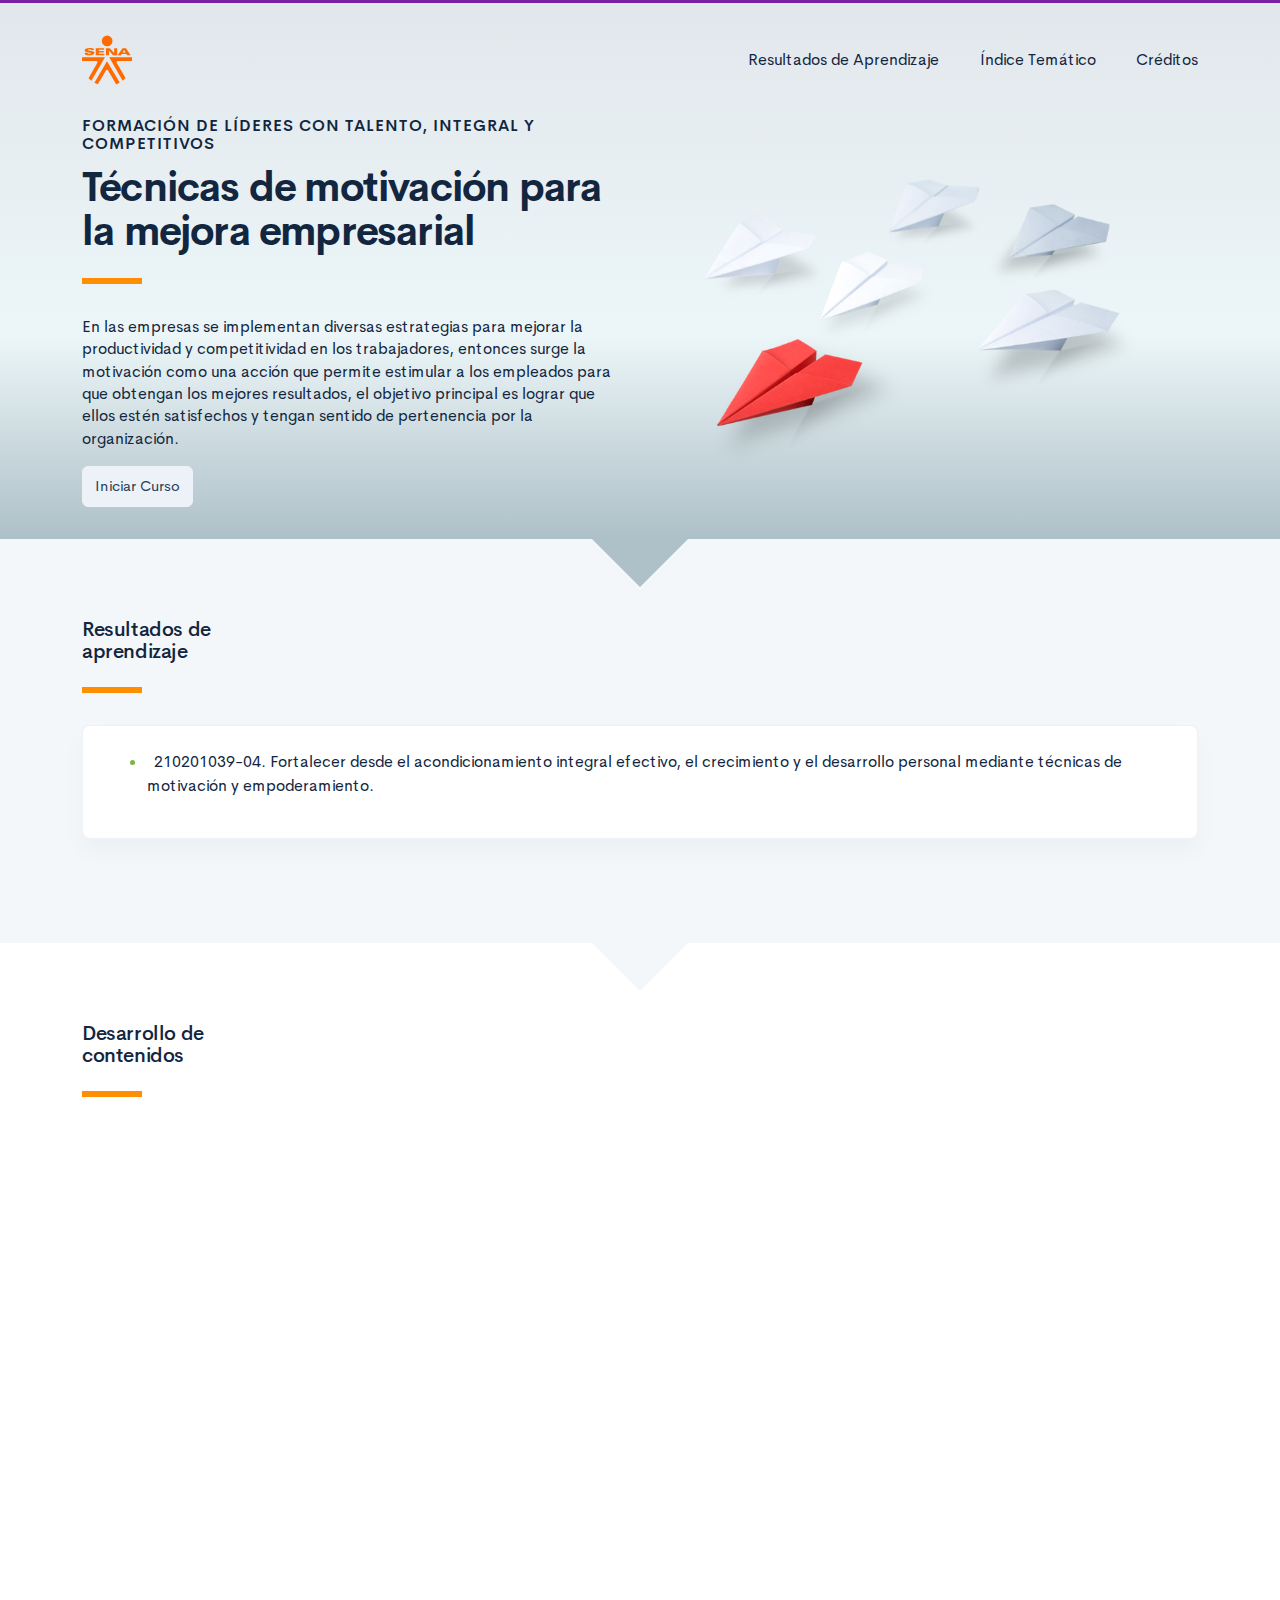
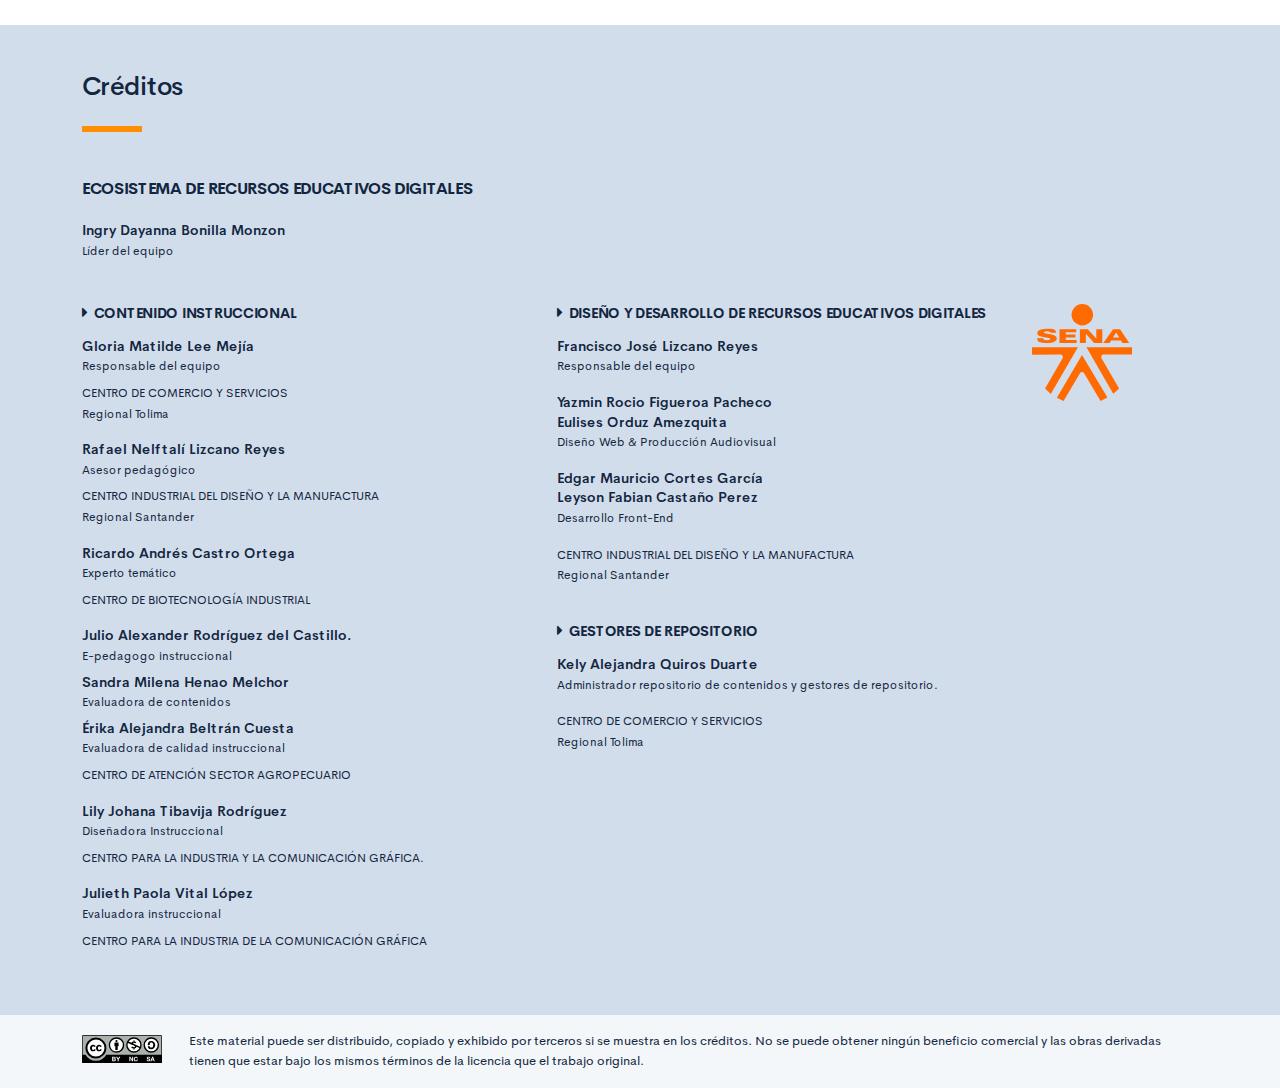
==== public/index.html @ 886fe244 "Carga de contenido material 4" ====
<!DOCTYPE html>
<html lang="es">
    <head>
        <meta charset="UTF-8">
        <meta name="viewport" content="width=device-width, user-scalable=no, initial-scale=1.0, maximum-scale=1.0, minimum-scale=1.0">
        <title>Técnicas de motivación para la mejora empresarial </title>
        <meta meta name="description" content="En las empresas se implementan diversas estrategias para mejorar la productividad y competitividad en los trabajadores, entonces surge la motivación como una acción que permite estimular a los empleados para que obtengan los mejores resultados, el objetivo principal es lograr que ellos estén satisfechos y tengan sentido de pertenencia por la organización.">
        <link rel="icon" type="image/svg+xml" href="assets/images/logos/senaLogo.svg">
        <link rel="stylesheet" href="assets/fonts/feather/feather.css">
        <link rel="stylesheet" href="assets/fonts/fontawesome/css/font-awesome.css">
        <link href="assets/css/fancybox.css" rel="stylesheet">
        <link href="assets/css/animate.css" rel="stylesheet">
        <link rel="stylesheet" href="assets/css/main.css">
    </head>
    <body class="page-header-textura" id="page-home">
        <header class="curso-presentacion page-header" id="CursoPresentacion">
            <div class="page-textura">
                <div class="container">
                    <div class="curso-topbar"><a class="curso-topbar__logo"><svg xmlns="http://www.w3.org/2000/svg" width="168.273" height="164.177" viewBox="0 0 168.273 164.177">
                                <path id="SENA_LOGO" data-name="SENA LOGO" d="M85.349,1a18.09,18.09,0,1,0,18.09,18.09h0A18.1,18.1,0,0,0,85.349,1ZM25.617,42.983a33.722,33.722,0,0,0-9.386,1.024,11.156,11.156,0,0,0-5.12,2.56A5.346,5.346,0,0,0,10.086,52.2c.683,1.707,2.56,2.9,4.608,3.584,4.437,1.536,9.386,1.877,13.994,2.731a5.1,5.1,0,0,1,2.389,1.024,1.369,1.369,0,0,1-.683,2.048,9.146,9.146,0,0,1-5.291.683A8.354,8.354,0,0,1,20.5,61.244a1.962,1.962,0,0,1-.853-2.389H9.233A7.663,7.663,0,0,0,10.6,63.463a7.59,7.59,0,0,0,4.267,2.389A28.541,28.541,0,0,0,23.4,66.876,52.426,52.426,0,0,0,35,66.023a11.043,11.043,0,0,0,5.8-2.9,5.358,5.358,0,0,0-1.365-8.533,21.267,21.267,0,0,0-5.8-2.048c-3.072-.683-5.973-1.024-9.045-1.536a9.114,9.114,0,0,1-3.072-.853,1.226,1.226,0,0,1,0-2.219,9.369,9.369,0,0,1,4.437-.683,10.554,10.554,0,0,1,4.608.853A1.877,1.877,0,0,1,31.59,49.81h9.9a5.669,5.669,0,0,0-1.195-3.584A8.875,8.875,0,0,0,35.515,43.5c-3.584-.341-6.827-.512-9.9-.512Zm21.333.683V67.217H75.792V62.1H57.531V57.489H73.744V52.54H57.531V48.786H75.109v-5.12Zm47.615,0H81.253V67.217H91.322V51.346l13.824,15.872h13.824V43.666H108.9v15.7Zm42.495,0L120.676,67.217h10.581l2.56-4.267H150.2l2.389,4.267h11.776l-15.53-23.551ZM142.35,49.3l5.12,8.533h-10.41ZM.7,74.044l.171,12.8L49,86.673c2.389.512,3.925,2.048,3.413,5.8l-29.7,51.711,9.557,9.045L78.01,74.044Zm91.646,0L137.4,152.89l9.9-8.874L117.433,92.3c-.512-3.584.853-5.291,3.413-5.8l48.127.171V74.044ZM84.837,87.185,42.512,159.546l11.264,5.461,28.159-47.615a4.283,4.283,0,0,1,2.9-1.195,4.681,4.681,0,0,1,3.072,1.195l28.159,47.786,11.605-5.973Z" transform="translate(-0.7 -1)" fill="#FF6B00" />
                            </svg>
                        </a><a class="curso-topbar__menubar collapsed btn-menu-responsive" data-toggle="collapse" href="#curso-topbar__nav" aria-expanded="false"><span></span><span></span><span></span></a>
                        <nav class="curso-topbar__nav collapse show d-none d-md-block" id="curso-topbar__nav">
                            <ul class="curso-topbar__list">
                                <li class="curso-topbar__item"><a class="curso-topbar__link" href="#ResultadosAprendizaje"><span class="text-primary">Resultados de Aprendizaje</span></a></li>
                                <li class="curso-topbar__item"><a class="curso-topbar__link" href="#IndiceTematico"><span class="text-primary">Índice Temático</span></a></li>
                                <li class="curso-topbar__item"><a class="curso-topbar__link" href="#Creditos"><span class="text-primary">Créditos</span></a></li>
                            </ul>
                        </nav>
                    </div>
                    <!--include includes/page-home_header.pug                -->
                    <div class="curso-portada">
                        <div class="row align-items-center">
                            <div class="col-12 col-lg-6">
                                <h3 class="curso-subtitulo" id="curso-titulo-componente">Formación de líderes con talento, integral y competitivos</h3>
                                <h1 class="curso-titulo" id="curso-titulo-tema">Técnicas de motivación para la mejora empresarial </h1>
                                <div class="brand-line-primary"></div>
                                <p class="curso-descripcion">En las empresas se implementan diversas estrategias para mejorar la productividad y competitividad en los trabajadores, entonces surge la motivación como una acción que permite estimular a los empleados para que obtengan los mejores resultados, el objetivo principal es lograr que ellos estén satisfechos y tengan sentido de pertenencia por la organización. </p><a class="curso-btn-iniciar btn btn-light" href="main.html"><span>Iniciar Curso</span></a>
                            </div>
                            <div class="col-12 col-lg-6 text-center">
                                <div class="d-none d-lg-block"><img class="curso-imagen" src="assets/images/header/header_media.svg" /></div>
                            </div>
                        </div>
                    </div>
                </div>
            </div>
        </header>
        <section class="curso-resultados section bg-base-light" id="ResultadosAprendizaje">
            <div class="container">
                <h2> Resultados de <br>aprendizaje</h2>
                <div class="brand-line-primary"></div>
                <div class="card resultado-item">
                    <div class="card-body">
                        <ul class="bg-color-dark">
                            <li> <span>210201039-04. Fortalecer desde el acondicionamiento integral efectivo, el crecimiento y el desarrollo personal mediante técnicas de motivación y empoderamiento.</span></li>
                        </ul>
                    </div>
                </div>
            </div>
        </section>
        <section class="curso-indice-tematico section" id="IndiceTematico">
            <div class="container">
                <h2>Desarrollo de <br>contenidos</h2>
                <div class="brand-line-primary"></div>
                <div class="row justify-content-center">
                    <div class="col-12 col-sm-10">
                        <div class="card wow flipInX" data-wow-delay=".4s">
                            <div class="card-body">
                                <ul class="list-group list-group-flush list my-n3 nav-temas">
                                    <li class="list-group-item nav-tema-item">
                                        <div class="row align-items-center">
                                            <div class="col-auto">
                                                <div class="avatar avatar-sm"><span class="nav-tema-item__icon avatar-title font-size-lg bg-secondary-soft rounded-circle text-primary font-weight-bold"> <i class="fa fa-play"></i></span></div>
                                            </div>
                                            <div class="col ml-n2"><span class="nav-tema-item__titulo"> <a href="main.html#page/introduccion/">Introducción</a></span></div>
                                            <div class="col-auto"> <a class="btn btn-light nav-tema-item__btn" href="main.html#page/introduccion/">Ver más</a></div>
                                        </div>
                                    </li>
                                    <li class="list-group-item nav-tema-item">
                                        <div class="row align-items-center">
                                            <div class="col-auto">
                                                <div class="avatar avatar-sm"><span class="nav-tema-item__icon avatar-title font-size-lg bg-secondary-soft rounded-circle text-primary font-weight-bold">1</span></div>
                                            </div>
                                            <div class="col ml-n2"><span class="nav-tema-item__titulo"> <a href="main.html#page/tema-1/">Acondicionamiento integral</a></span></div>
                                            <div class="col-auto"> <a class="btn btn-light nav-tema-item__btn" href="main.html#page/tema-1/">Ver más</a></div>
                                        </div>
                                    </li>
                                    <li class="list-group-item nav-tema-item">
                                        <div class="row align-items-center">
                                            <div class="col-auto">
                                                <div class="avatar avatar-sm"><span class="nav-tema-item__icon avatar-title font-size-lg bg-secondary-soft rounded-circle text-primary font-weight-bold">2</span></div>
                                            </div>
                                            <div class="col ml-n2"><span class="nav-tema-item__titulo"> <a href="main.html#page/tema-2/">Motivación empresarial</a></span></div>
                                            <div class="col-auto"> <a class="btn btn-light nav-tema-item__btn" href="main.html#page/tema-2/">Ver más</a></div>
                                        </div>
                                    </li>
                                    <li class="list-group-item nav-tema-item">
                                        <div class="row align-items-center">
                                            <div class="col-auto">
                                                <div class="avatar avatar-sm"><span class="nav-tema-item__icon avatar-title font-size-lg bg-secondary-soft rounded-circle text-primary font-weight-bold">3</span></div>
                                            </div>
                                            <div class="col ml-n2"><span class="nav-tema-item__titulo"> <a href="main.html#page/tema-3/">Empoderamiento empresarial</a></span></div>
                                            <div class="col-auto"> <a class="btn btn-light nav-tema-item__btn" href="main.html#page/tema-3/">Ver más</a></div>
                                        </div>
                                    </li>
                                    <li class="list-group-item nav-tema-item">
                                        <div class="row align-items-center">
                                            <div class="col-auto">
                                                <div class="avatar avatar-sm"><span class="nav-tema-item__icon avatar-title font-size-lg bg-secondary-soft rounded-circle text-primary font-weight-bold"> <i class="fa fa-question"></i></span></div>
                                            </div>
                                            <div class="col ml-n2"><span class="nav-tema-item__titulo"> <a href="main.html#page/actividad/">Actividad didáctica</a></span></div>
                                            <div class="col-auto"> <a class="btn btn-light nav-tema-item__btn" href="main.html#page/actividad/">Ver más</a></div>
                                        </div>
                                    </li>
                                </ul>
                            </div>
                        </div>
                    </div>
                </div>
            </div>
        </section>
        <footer class="footer" id="Creditos">
            <div class="container">
                <h1>Créditos </h1>
                <div class="brand-line-primary"></div>
                <div class="row">
                    <div class="col-12 col-md-5">
                        <h3 class="footer-subtitulo mb-4">ECOSISTEMA DE RECURSOS EDUCATIVOS DIGITALES </h3>
                        <p class="footer-texto mb-2"><strong>Ingry Dayanna Bonilla Monzon </strong><br /> <span class="text-small">Líder del equipo</span></p>
                    </div>
                </div>
                <div class="row mt-5">
                    <div class="col-12 col-md-5">
                        <h4 class="footer-subtitulo-2 mt-0">
                            <div class="fa fa-caret-right mr-2"></div>Contenido Instruccional
                        </h4>
                        <p class="footer-texto mb-2"><strong>Gloria Matilde Lee Mejía </strong><br /> <span class="text-small">Responsable del equipo</span></p>
                        <p class="footer-texto"><span class="text-small text-uppercase">Centro de Comercio y Servicios</span><br /><span class="text-small">Regional Tolima</span></p>
                        <p class="footer-texto mb-2"><strong>Rafael Nelftalí Lizcano Reyes</strong><br /> <span class="text-small">Asesor pedagógico<br /></span></p>
                        <p class="footer-texto"><span class="text-small text-uppercase">CENTRO INDUSTRIAL DEL DISEÑO Y LA MANUFACTURA </span><br /><span class="text-small">Regional Santander </span></p>
                        <p class="footer-texto mb-2"><strong>Ricardo Andrés Castro Ortega</strong><br /> <span class="text-small">Experto temático<br /></span></p>
                        <p class="footer-texto"><span class="text-small text-uppercase">Centro de Biotecnología Industrial</span></p>
                        <p class="footer-texto mb-2"><strong>Julio Alexander Rodríguez del Castillo.</strong><br /> <span class="text-small">E-pedagogo instruccional<br /></span></p>
                        <p class="footer-texto mb-2"><strong>Sandra Milena Henao Melchor</strong><br /> <span class="text-small">Evaluadora de contenidos<br /></span></p>
                        <p class="footer-texto mb-2"><strong>Érika Alejandra Beltrán Cuesta</strong><br /> <span class="text-small">Evaluadora de calidad instruccional<br /></span></p>
                        <p class="footer-texto"><span class="text-small text-uppercase">Centro de Atención Sector Agropecuario</span></p>
                        <p class="footer-texto mb-2"><strong>Lily Johana Tibavija Rodríguez</strong><br /> <span class="text-small">Diseñadora Instruccional<br /></span></p>
                        <p class="footer-texto"><span class="text-small text-uppercase">Centro para la industria y la comunicación gráfica.</span></p>
                        <p class="footer-texto mb-2"><strong>Julieth Paola Vital López</strong><br /> <span class="text-small">Evaluadora instruccional<br /></span></p>
                        <p class="footer-texto"><span class="text-small text-uppercase">Centro para la Industria de la Comunicación Gráfica</span></p>
                    </div>
                    <div class="col-12 col-md-5">
                        <h4 class="footer-subtitulo-2 mt-0">
                            <div class="fa fa-caret-right mr-2"></div>Diseño y desarrollo de recursos educativos digitales
                        </h4>
                        <p class="footer-texto"><strong>Francisco José Lizcano Reyes </strong><br /> <span class="text-small">Responsable del equipo<br /></span></p>
                        <p class="footer-texto"> <strong>Yazmin Rocio Figueroa Pacheco</strong><br />
                            <strong>Eulises Orduz Amezquita</strong><br /><span class="text-small">Diseño Web & Producción Audiovisual<br /></span></p>
                        <p class="footer-texto"><strong>Edgar Mauricio Cortes García</strong><br />
                            <strong>Leyson Fabian Castaño Perez</strong><br /> <span class="text-small">Desarrollo Front-End<br /></span></p>
                        <p class="footer-texto"><span class="text-small text-uppercase">CENTRO INDUSTRIAL DEL DISEÑO Y LA MANUFACTURA </span><br /><span class="text-small">Regional Santander </span></p>
                        <h4 class="footer-subtitulo-2 mt-5">
                            <div class="fa fa-caret-right mr-2"></div>Gestores de repositorio
                        </h4>
                        <p class="footer-texto"><strong>Kely Alejandra Quiros Duarte </strong><br /> <span class="text-small">Administrador repositorio de contenidos y gestores de repositorio.<br /></span></p>
                        <p class="footer-texto"><span class="text-small text-uppercase">Centro de comercio y servicios </span><br /><span class="text-small">Regional Tolima</span></p>
                    </div>
                    <div class="col-12 col-md-2">
                        <div class="d-flex flex-column justify-content-center"><img src="assets/images/logos/senaLogo.svg" style="max-width:100px" /></div>
                    </div>
                </div>
            </div>
        </footer>
        <section id="cc">
            <div class="container">
                <div class="d-flex flex-column flex-sm-row"><span class="pr-3"><i class="icon cc"></i></span><span>Este material puede ser distribuido, copiado y exhibido por terceros si se muestra en los créditos. No se puede obtener ningún beneficio comercial y las obras derivadas tienen que estar bajo los mismos términos de la licencia que el trabajo original.</span></div>
            </div>
        </section>
        <script src="assets/js/vendor.js"></script>
        <script src="assets/js/global.js"> </script>
        <script src="assets/js/pages.js"></script>
    </body>
</html>
---- public/assets/fonts/feather/feather.css ----
@font-face {
  font-family: 'Feather';
  src:
    url('fonts/Feather.ttf?sdxovp') format('truetype'),
    url('fonts/Feather.woff?sdxovp') format('woff'),
    url('fonts/Feather.svg?sdxovp#Feather') format('svg');
  font-weight: normal;
  font-style: normal;
}

.fe {
  /* use !important to prevent issues with browser extensions that change fonts */
  font-family: 'Feather' !important;
  speak: none;
  font-style: normal;
  font-weight: normal;
  font-variant: normal;
  text-transform: none;
  line-height: 1;

  /* Better Font Rendering =========== */
  -webkit-font-smoothing: antialiased;
  -moz-osx-font-smoothing: grayscale;
}

.fe-activity:before {
  content: "\e900";
}
.fe-airplay:before {
  content: "\e901";
}
.fe-alert-circle:before {
  content: "\e902";
}
.fe-alert-octagon:before {
  content: "\e903";
}
.fe-alert-triangle:before {
  content: "\e904";
}
.fe-align-center:before {
  content: "\e905";
}
.fe-align-justify:before {
  content: "\e906";
}
.fe-align-left:before {
  content: "\e907";
}
.fe-align-right:before {
  content: "\e908";
}
.fe-anchor:before {
  content: "\e909";
}
.fe-aperture:before {
  content: "\e90a";
}
.fe-archive:before {
  content: "\e90b";
}
.fe-arrow-down:before {
  content: "\e90c";
}
.fe-arrow-down-circle:before {
  content: "\e90d";
}
.fe-arrow-down-left:before {
  content: "\e90e";
}
.fe-arrow-down-right:before {
  content: "\e90f";
}
.fe-arrow-left:before {
  content: "\e910";
}
.fe-arrow-left-circle:before {
  content: "\e911";
}
.fe-arrow-right:before {
  content: "\e912";
}
.fe-arrow-right-circle:before {
  content: "\e913";
}
.fe-arrow-up:before {
  content: "\e914";
}
.fe-arrow-up-circle:before {
  content: "\e915";
}
.fe-arrow-up-left:before {
  content: "\e916";
}
.fe-arrow-up-right:before {
  content: "\e917";
}
.fe-at-sign:before {
  content: "\e918";
}
.fe-award:before {
  content: "\e919";
}
.fe-bar-chart:before {
  content: "\e91a";
}
.fe-bar-chart-2:before {
  content: "\e91b";
}
.fe-battery:before {
  content: "\e91c";
}
.fe-battery-charging:before {
  content: "\e91d";
}
.fe-bell:before {
  content: "\e91e";
}
.fe-bell-off:before {
  content: "\e91f";
}
.fe-bluetooth:before {
  content: "\e920";
}
.fe-bold:before {
  content: "\e921";
}
.fe-book:before {
  content: "\e922";
}
.fe-book-open:before {
  content: "\e923";
}
.fe-bookmark:before {
  content: "\e924";
}
.fe-box:before {
  content: "\e925";
}
.fe-briefcase:before {
  content: "\e926";
}
.fe-calendar:before {
  content: "\e927";
}
.fe-camera:before {
  content: "\e928";
}
.fe-camera-off:before {
  content: "\e929";
}
.fe-cast:before {
  content: "\e92a";
}
.fe-check:before {
  content: "\e92b";
}
.fe-check-circle:before {
  content: "\e92c";
}
.fe-check-square:before {
  content: "\e92d";
}
.fe-chevron-down:before {
  content: "\e92e";
}
.fe-chevron-left:before {
  content: "\e92f";
}
.fe-chevron-right:before {
  content: "\e930";
}
.fe-chevron-up:before {
  content: "\e931";
}
.fe-chevrons-down:before {
  content: "\e932";
}
.fe-chevrons-left:before {
  content: "\e933";
}
.fe-chevrons-right:before {
  content: "\e934";
}
.fe-chevrons-up:before {
  content: "\e935";
}
.fe-chrome:before {
  content: "\e936";
}
.fe-circle:before {
  content: "\e937";
}
.fe-clipboard:before {
  content: "\e938";
}
.fe-clock:before {
  content: "\e939";
}
.fe-cloud:before {
  content: "\e93a";
}
.fe-cloud-drizzle:before {
  content: "\e93b";
}
.fe-cloud-lightning:before {
  content: "\e93c";
}
.fe-cloud-off:before {
  content: "\e93d";
}
.fe-cloud-rain:before {
  content: "\e93e";
}
.fe-cloud-snow:before {
  content: "\e93f";
}
.fe-code:before {
  content: "\e940";
}
.fe-codepen:before {
  content: "\e941";
}
.fe-command:before {
  content: "\e942";
}
.fe-compass:before {
  content: "\e943";
}
.fe-copy:before {
  content: "\e944";
}
.fe-corner-down-left:before {
  content: "\e945";
}
.fe-corner-down-right:before {
  content: "\e946";
}
.fe-corner-left-down:before {
  content: "\e947";
}
.fe-corner-left-up:before {
  content: "\e948";
}
.fe-corner-right-down:before {
  content: "\e949";
}
.fe-corner-right-up:before {
  content: "\e94a";
}
.fe-corner-up-left:before {
  content: "\e94b";
}
.fe-corner-up-right:before {
  content: "\e94c";
}
.fe-cpu:before {
  content: "\e94d";
}
.fe-credit-card:before {
  content: "\e94e";
}
.fe-crop:before {
  content: "\e94f";
}
.fe-crosshair:before {
  content: "\e950";
}
.fe-database:before {
  content: "\e951";
}
.fe-delete:before {
  content: "\e952";
}
.fe-disc:before {
  content: "\e953";
}
.fe-dollar-sign:before {
  content: "\e954";
}
.fe-download:before {
  content: "\e955";
}
.fe-download-cloud:before {
  content: "\e956";
}
.fe-droplet:before {
  content: "\e957";
}
.fe-edit:before {
  content: "\e958";
}
.fe-edit-2:before {
  content: "\e959";
}
.fe-edit-3:before {
  content: "\e95a";
}
.fe-external-link:before {
  content: "\e95b";
}
.fe-eye:before {
  content: "\e95c";
}
.fe-eye-off:before {
  content: "\e95d";
}
.fe-facebook:before {
  content: "\e95e";
}
.fe-fast-forward:before {
  content: "\e95f";
}
.fe-feather:before {
  content: "\e960";
}
.fe-file:before {
  content: "\e961";
}
.fe-file-minus:before {
  content: "\e962";
}
.fe-file-plus:before {
  content: "\e963";
}
.fe-file-text:before {
  content: "\e964";
}
.fe-film:before {
  content: "\e965";
}
.fe-filter:before {
  content: "\e966";
}
.fe-flag:before {
  content: "\e967";
}
.fe-folder:before {
  content: "\e968";
}
.fe-folder-minus:before {
  content: "\e969";
}
.fe-folder-plus:before {
  content: "\e96a";
}
.fe-gift:before {
  content: "\e96b";
}
.fe-git-branch:before {
  content: "\e96c";
}
.fe-git-commit:before {
  content: "\e96d";
}
.fe-git-merge:before {
  content: "\e96e";
}
.fe-git-pull-request:before {
  content: "\e96f";
}
.fe-github:before {
  content: "\e970";
}
.fe-gitlab:before {
  content: "\e971";
}
.fe-globe:before {
  content: "\e972";
}
.fe-grid:before {
  content: "\e973";
}
.fe-hard-drive:before {
  content: "\e974";
}
.fe-hash:before {
  content: "\e975";
}
.fe-headphones:before {
  content: "\e976";
}
.fe-heart:before {
  content: "\e977";
}
.fe-help-circle:before {
  content: "\e978";
}
.fe-home:before {
  content: "\e979";
}
.fe-image:before {
  content: "\e97a";
}
.fe-inbox:before {
  content: "\e97b";
}
.fe-info:before {
  content: "\e97c";
}
.fe-instagram:before {
  content: "\e97d";
}
.fe-italic:before {
  content: "\e97e";
}
.fe-layers:before {
  content: "\e97f";
}
.fe-layout:before {
  content: "\e980";
}
.fe-life-buoy:before {
  content: "\e981";
}
.fe-link:before {
  content: "\e982";
}
.fe-link-2:before {
  content: "\e983";
}
.fe-linkedin:before {
  content: "\e984";
}
.fe-list:before {
  content: "\e985";
}
.fe-loader:before {
  content: "\e986";
}
.fe-lock:before {
  content: "\e987";
}
.fe-log-in:before {
  content: "\e988";
}
.fe-log-out:before {
  content: "\e989";
}
.fe-mail:before {
  content: "\e98a";
}
.fe-map:before {
  content: "\e98b";
}
.fe-map-pin:before {
  content: "\e98c";
}
.fe-maximize:before {
  content: "\e98d";
}
.fe-maximize-2:before {
  content: "\e98e";
}
.fe-menu:before {
  content: "\e98f";
}
.fe-message-circle:before {
  content: "\e990";
}
.fe-message-square:before {
  content: "\e991";
}
.fe-mic:before {
  content: "\e992";
}
.fe-mic-off:before {
  content: "\e993";
}
.fe-minimize:before {
  content: "\e994";
}
.fe-minimize-2:before {
  content: "\e995";
}
.fe-minus:before {
  content: "\e996";
}
.fe-minus-circle:before {
  content: "\e997";
}
.fe-minus-square:before {
  content: "\e998";
}
.fe-monitor:before {
  content: "\e999";
}
.fe-moon:before {
  content: "\e99a";
}
.fe-more-horizontal:before {
  content: "\e99b";
}
.fe-more-vertical:before {
  content: "\e99c";
}
.fe-move:before {
  content: "\e99d";
}
.fe-music:before {
  content: "\e99e";
}
.fe-navigation:before {
  content: "\e99f";
}
.fe-navigation-2:before {
  content: "\e9a0";
}
.fe-octagon:before {
  content: "\e9a1";
}
.fe-package:before {
  content: "\e9a2";
}
.fe-paperclip:before {
  content: "\e9a3";
}
.fe-pause:before {
  content: "\e9a4";
}
.fe-pause-circle:before {
  content: "\e9a5";
}
.fe-percent:before {
  content: "\e9a6";
}
.fe-phone:before {
  content: "\e9a7";
}
.fe-phone-call:before {
  content: "\e9a8";
}
.fe-phone-forwarded:before {
  content: "\e9a9";
}
.fe-phone-incoming:before {
  content: "\e9aa";
}
.fe-phone-missed:before {
  content: "\e9ab";
}
.fe-phone-off:before {
  content: "\e9ac";
}
.fe-phone-outgoing:before {
  content: "\e9ad";
}
.fe-pie-chart:before {
  content: "\e9ae";
}
.fe-play:before {
  content: "\e9af";
}
.fe-play-circle:before {
  content: "\e9b0";
}
.fe-plus:before {
  content: "\e9b1";
}
.fe-plus-circle:before {
  content: "\e9b2";
}
.fe-plus-square:before {
  content: "\e9b3";
}
.fe-pocket:before {
  content: "\e9b4";
}
.fe-power:before {
  content: "\e9b5";
}
.fe-printer:before {
  content: "\e9b6";
}
.fe-radio:before {
  content: "\e9b7";
}
.fe-refresh-ccw:before {
  content: "\e9b8";
}
.fe-refresh-cw:before {
  content: "\e9b9";
}
.fe-repeat:before {
  content: "\e9ba";
}
.fe-rewind:before {
  content: "\e9bb";
}
.fe-rotate-ccw:before {
  content: "\e9bc";
}
.fe-rotate-cw:before {
  content: "\e9bd";
}
.fe-rss:before {
  content: "\e9be";
}
.fe-save:before {
  content: "\e9bf";
}
.fe-scissors:before {
  content: "\e9c0";
}
.fe-search:before {
  content: "\e9c1";
}
.fe-send:before {
  content: "\e9c2";
}
.fe-server:before {
  content: "\e9c3";
}
.fe-settings:before {
  content: "\e9c4";
}
.fe-share:before {
  content: "\e9c5";
}
.fe-share-2:before {
  content: "\e9c6";
}
.fe-shield:before {
  content: "\e9c7";
}
.fe-shield-off:before {
  content: "\e9c8";
}
.fe-shopping-bag:before {
  content: "\e9c9";
}
.fe-shopping-cart:before {
  content: "\e9ca";
}
.fe-shuffle:before {
  content: "\e9cb";
}
.fe-sidebar:before {
  content: "\e9cc";
}
.fe-skip-back:before {
  content: "\e9cd";
}
.fe-skip-forward:before {
  content: "\e9ce";
}
.fe-slack:before {
  content: "\e9cf";
}
.fe-slash:before {
  content: "\e9d0";
}
.fe-sliders:before {
  content: "\e9d1";
}
.fe-smartphone:before {
  content: "\e9d2";
}
.fe-speaker:before {
  content: "\e9d3";
}
.fe-square:before {
  content: "\e9d4";
}
.fe-star:before {
  content: "\e9d5";
}
.fe-stop-circle:before {
  content: "\e9d6";
}
.fe-sun:before {
  content: "\e9d7";
}
.fe-sunrise:before {
  content: "\e9d8";
}
.fe-sunset:before {
  content: "\e9d9";
}
.fe-tablet:before {
  content: "\e9da";
}
.fe-tag:before {
  content: "\e9db";
}
.fe-target:before {
  content: "\e9dc";
}
.fe-terminal:before {
  content: "\e9dd";
}
.fe-thermometer:before {
  content: "\e9de";
}
.fe-thumbs-down:before {
  content: "\e9df";
}
.fe-thumbs-up:before {
  content: "\e9e0";
}
.fe-toggle-left:before {
  content: "\e9e1";
}
.fe-toggle-right:before {
  content: "\e9e2";
}
.fe-trash:before {
  content: "\e9e3";
}
.fe-trash-2:before {
  content: "\e9e4";
}
.fe-trending-down:before {
  content: "\e9e5";
}
.fe-trending-up:before {
  content: "\e9e6";
}
.fe-triangle:before {
  content: "\e9e7";
}
.fe-truck:before {
  content: "\e9e8";
}
.fe-tv:before {
  content: "\e9e9";
}
.fe-twitter:before {
  content: "\e9ea";
}
.fe-type:before {
  content: "\e9eb";
}
.fe-umbrella:before {
  content: "\e9ec";
}
.fe-underline:before {
  content: "\e9ed";
}
.fe-unlock:before {
  content: "\e9ee";
}
.fe-upload:before {
  content: "\e9ef";
}
.fe-upload-cloud:before {
  content: "\e9f0";
}
.fe-user:before {
  content: "\e9f1";
}
.fe-user-check:before {
  content: "\e9f2";
}
.fe-user-minus:before {
  content: "\e9f3";
}
.fe-user-plus:before {
  content: "\e9f4";
}
.fe-user-x:before {
  content: "\e9f5";
}
.fe-users:before {
  content: "\e9f6";
}
.fe-video:before {
  content: "\e9f7";
}
.fe-video-off:before {
  content: "\e9f8";
}
.fe-voicemail:before {
  content: "\e9f9";
}
.fe-volume:before {
  content: "\e9fa";
}
.fe-volume-1:before {
  content: "\e9fb";
}
.fe-volume-2:before {
  content: "\e9fc";
}
.fe-volume-x:before {
  content: "\e9fd";
}
.fe-watch:before {
  content: "\e9fe";
}
.fe-wifi:before {
  content: "\e9ff";
}
.fe-wifi-off:before {
  content: "\ea00";
}
.fe-wind:before {
  content: "\ea01";
}
.fe-x:before {
  content: "\ea02";
}
.fe-x-circle:before {
  content: "\ea03";
}
.fe-x-square:before {
  content: "\ea04";
}
.fe-youtube:before {
  content: "\ea05";
}
.fe-zap:before {
  content: "\ea06";
}
.fe-zap-off:before {
  content: "\ea07";
}
.fe-zoom-in:before {
  content: "\ea08";
}
.fe-zoom-out:before {
  content: "\ea09";
}
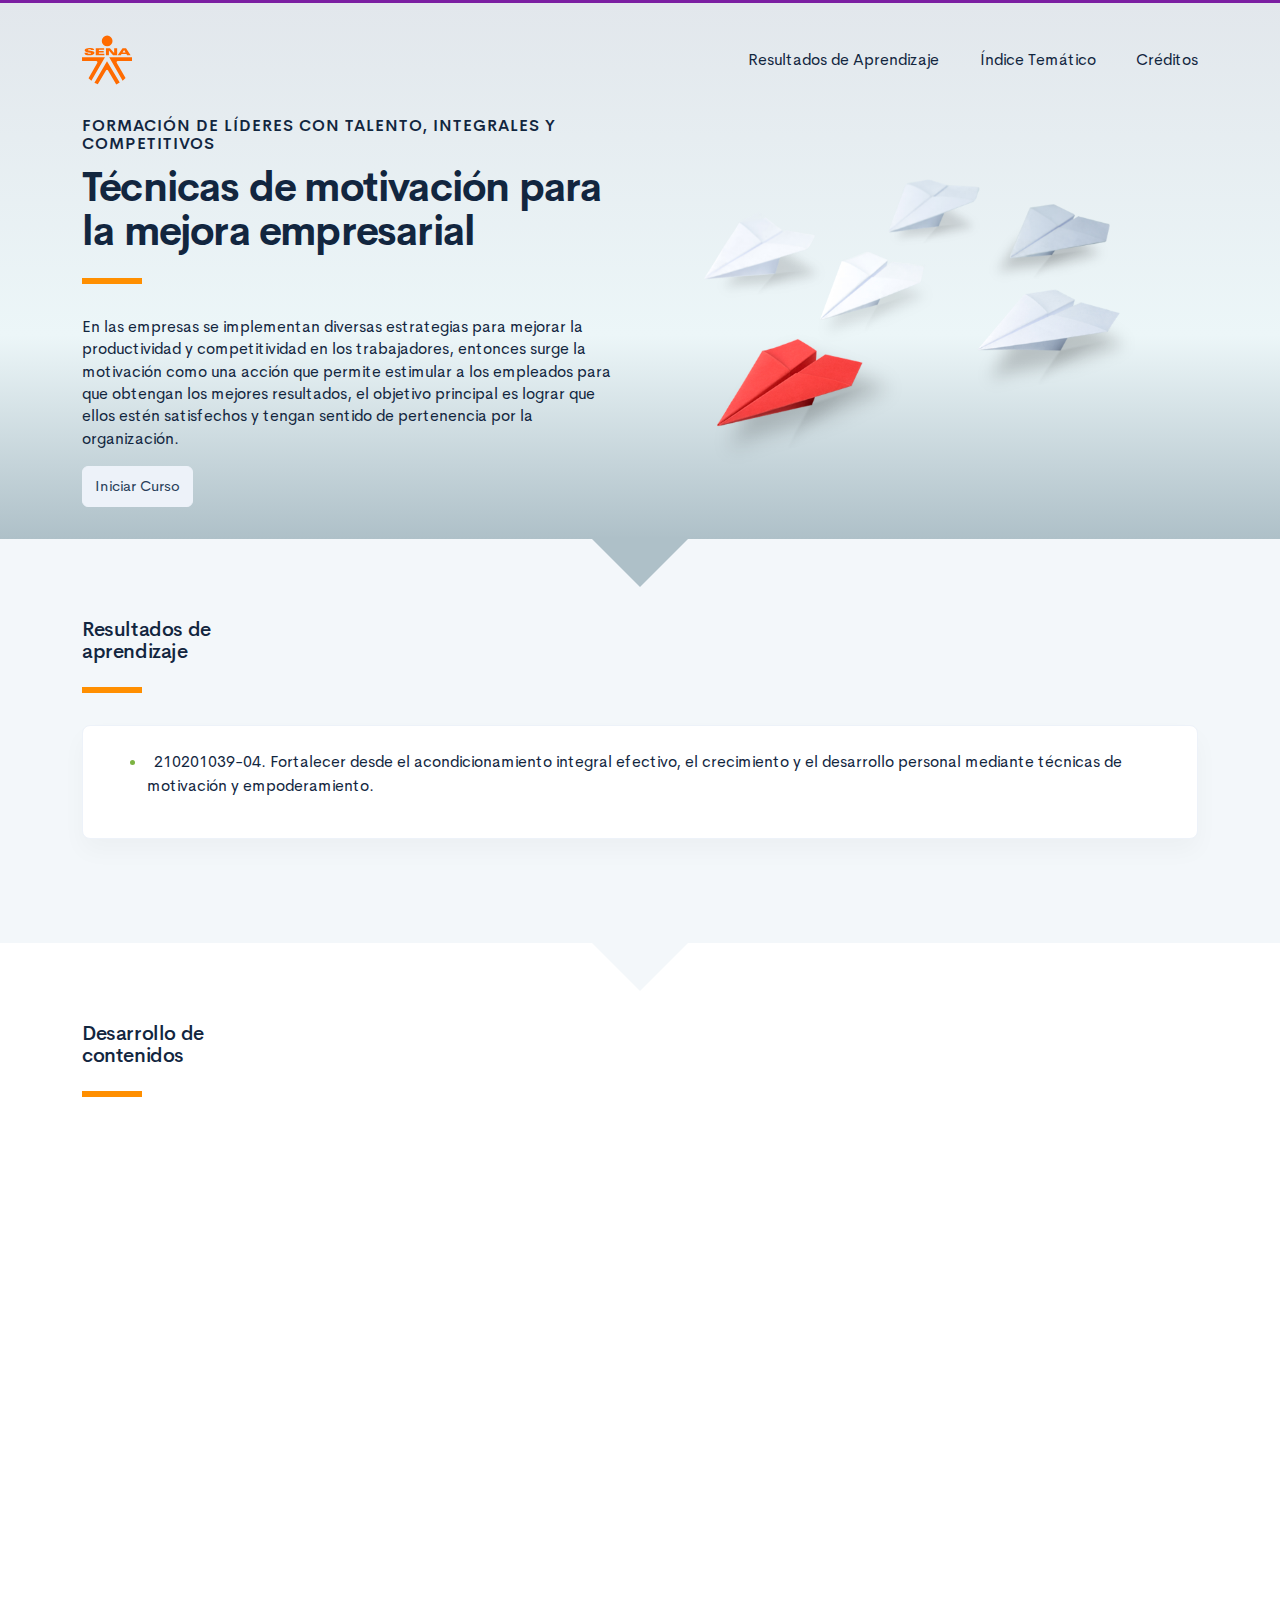
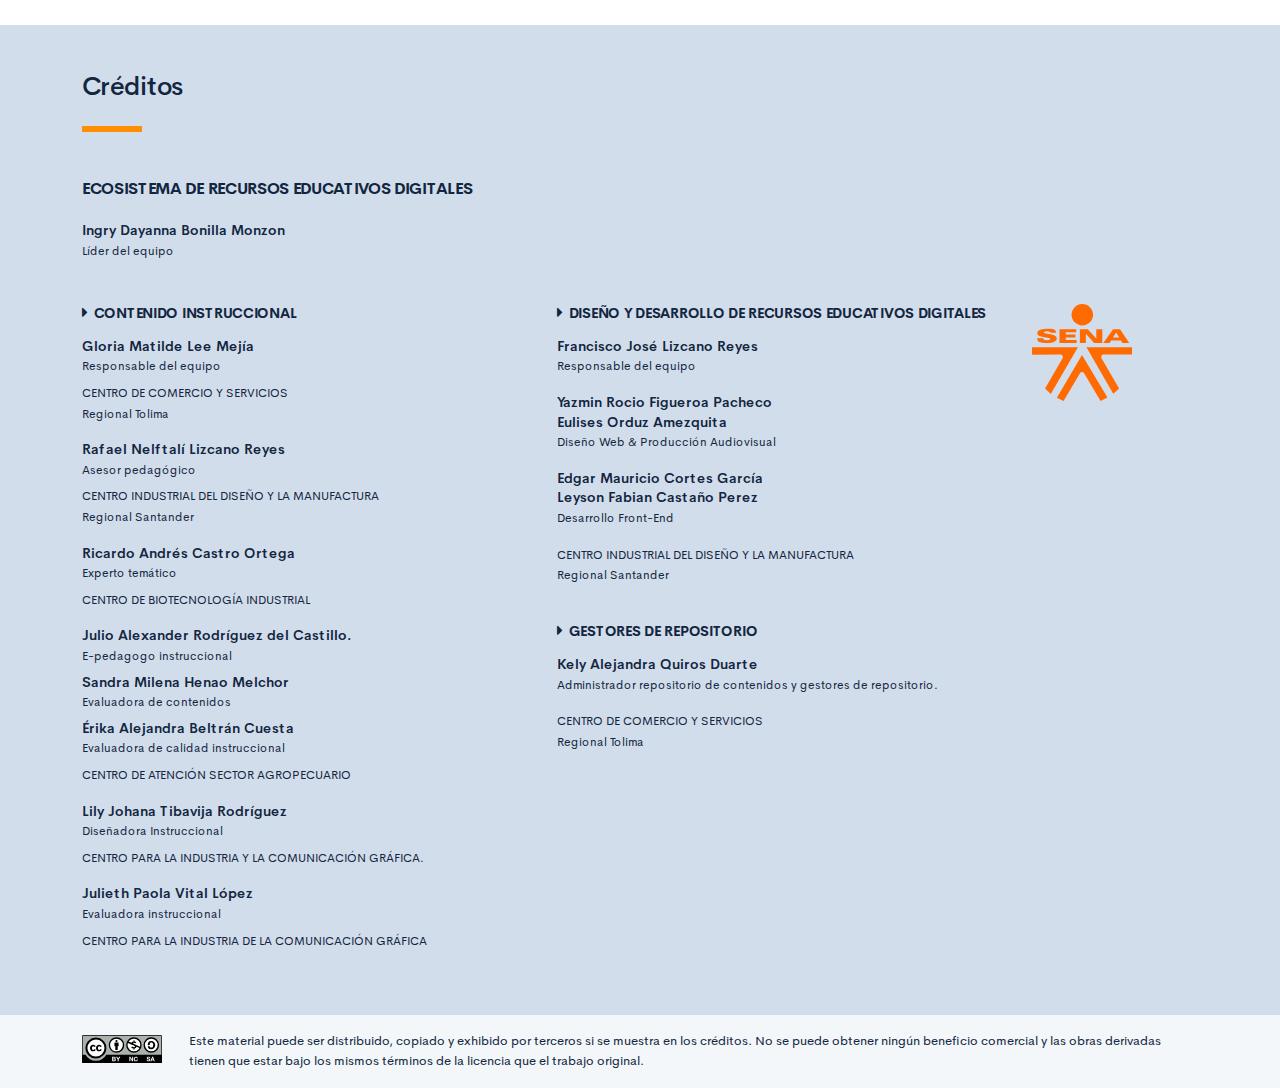
==== commit f43d7246: "ajustes repositorio" ====
--- a/public/index.html
+++ b/public/index.html
@@ -32,7 +32,7 @@
                     <div class="curso-portada">
                         <div class="row align-items-center">
                             <div class="col-12 col-lg-6">
-                                <h3 class="curso-subtitulo" id="curso-titulo-componente">Formación de líderes con talento, integral y competitivos</h3>
+                                <h3 class="curso-subtitulo" id="curso-titulo-componente">Formación de líderes con talento, integrales y competitivos</h3>
                                 <h1 class="curso-titulo" id="curso-titulo-tema">Técnicas de motivación para la mejora empresarial </h1>
                                 <div class="brand-line-primary"></div>
                                 <p class="curso-descripcion">En las empresas se implementan diversas estrategias para mejorar la productividad y competitividad en los trabajadores, entonces surge la motivación como una acción que permite estimular a los empleados para que obtengan los mejores resultados, el objetivo principal es lograr que ellos estén satisfechos y tengan sentido de pertenencia por la organización. </p><a class="curso-btn-iniciar btn btn-light" href="main.html"><span>Iniciar Curso</span></a>
